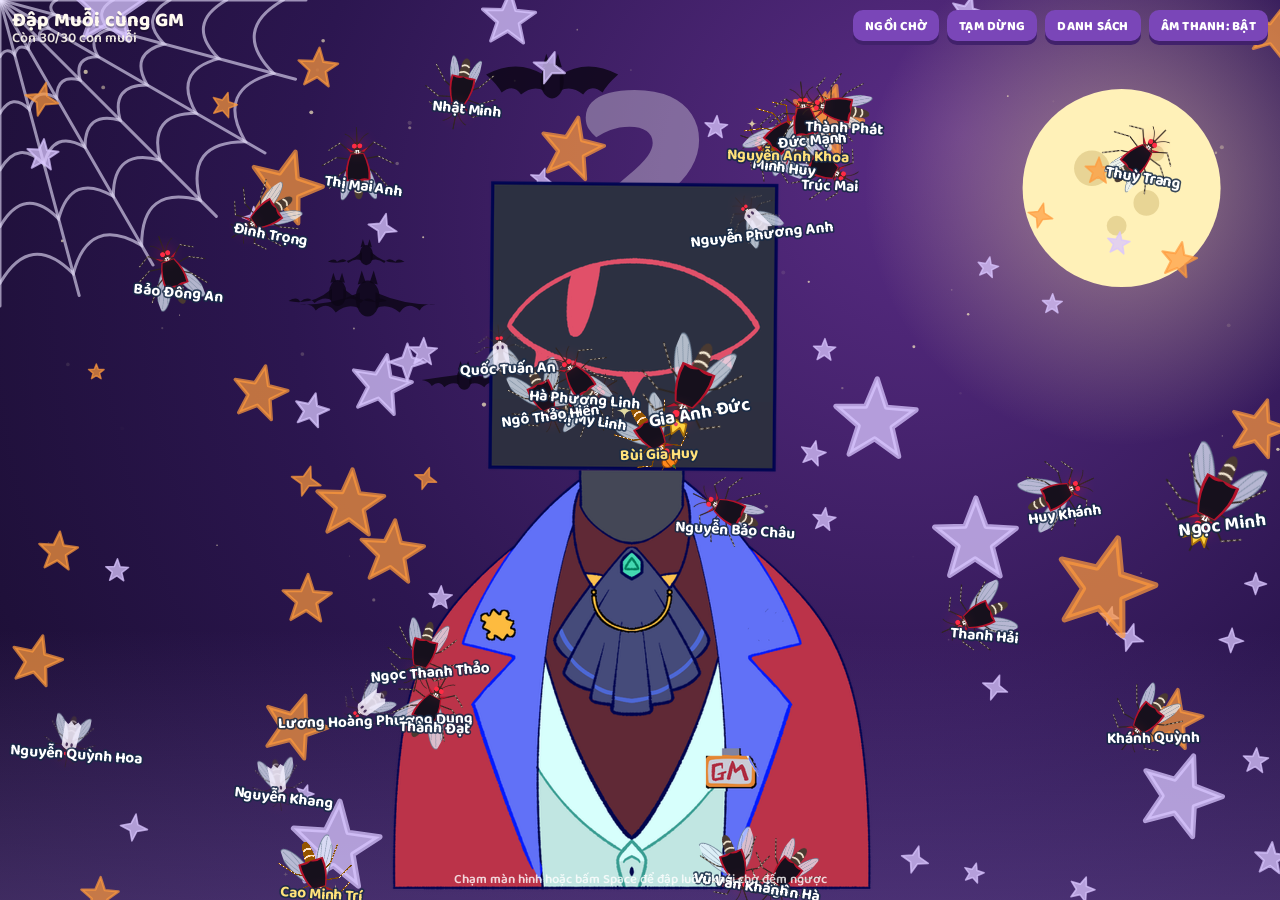
==== dap-muoi-gm.html @ 0e99fe3e "Đổi tên file game" ====
<!doctype html>
<html>
<head>

<meta charset=utf8>
<meta name=viewport content="width=device-width,initial-scale=1,viewport-fit=cover">

<style>:root{color-scheme:light;box-sizing:border-box;padding-top:env(safe-area-inset-top,0px);padding-bottom:env(safe-area-inset-bottom,0px)}html{scroll-padding-top:env(safe-area-inset-top,0px)}body{margin:0;padding:0;font:14px -apple-system,BlinkMacSystemFont,sans-serif;background:#fff;color:#000}img{max-width:100%}[hidden]:not([hidden=until-found i]){display:none!important}</style></head><body>

<title>Đập Muỗi cùng GM</title>
<link rel="preconnect" href="https://fonts.googleapis.com">
<link rel="preconnect" href="https://fonts.gstatic.com" crossorigin>
<link rel="stylesheet" href="https://fonts.googleapis.com/css2?family=Baloo+2:wght@500;700;800&display=swap">

<style>
/* Layout: one full-screen canvas stage in the avatar's own blue, chunky HUD chips on top, yellow "caught" card centred. Single deliberate look in both themes. */
:root{
  --wall-1:#5aaefc; --wall-2:#3a8de6;
  --ink:#1f2a33; --paper:#fffaf0;
  --card:#f6b81c; --card-edge:#fff4d6;
  --red:#e53b2f; --red-d:#a92318;
  --blue:#1f8ee8; --blue-d:#0f5fa6;
  --grey:#8e98a2; --grey-d:#5c656e;
  --orange:#f08a1c; --orange-d:#b45f08;
  --display:"Baloo 2", "Arial Rounded MT Bold", system-ui, sans-serif;
  color-scheme: light;
}
html,body{height:100%}
[hidden]{display:none!important}
body{background:var(--wall-2);color:var(--ink);font-family:var(--display);overflow:hidden;-webkit-tap-highlight-color:transparent}
#c{position:fixed;inset:0;display:block;touch-action:manipulation}

.hud{position:fixed;top:calc(10px + env(safe-area-inset-top,0px));right:max(12px,env(safe-area-inset-right,0px));display:flex;flex-wrap:wrap;justify-content:flex-end;gap:8px;max-width:calc(100% - 24px);z-index:5}
.tag{position:fixed;top:calc(10px + env(safe-area-inset-top,0px));left:max(12px,env(safe-area-inset-left,0px));z-index:5;color:var(--paper);line-height:1.05;text-shadow:0 2px 0 rgba(0,0,0,.25);pointer-events:none}
.tag b{display:block;font-size:20px;font-weight:800;letter-spacing:.01em}
.tag span{font-size:14px;font-weight:600;opacity:.9;font-variant-numeric:tabular-nums}

.b{font-family:var(--display);font-weight:800;border:0;border-radius:10px;cursor:pointer;color:#fff;letter-spacing:.02em;text-transform:uppercase;transition:transform .08s, box-shadow .08s}
.b:active{transform:translateY(3px)}
.b:focus-visible{outline:3px solid #fff;outline-offset:2px}
.chip{font-size:13px;padding:6px 12px 4px;background:var(--orange);box-shadow:0 4px 0 var(--orange-d)}
.chip:active{box-shadow:0 1px 0 var(--orange-d)}
.red{background:var(--red);box-shadow:0 5px 0 var(--red-d)}
.blue{background:var(--blue);box-shadow:0 5px 0 var(--blue-d)}
.grey{background:var(--grey);box-shadow:0 5px 0 var(--grey-d)}
.red:active{box-shadow:0 2px 0 var(--red-d)} .blue:active{box-shadow:0 2px 0 var(--blue-d)} .grey:active{box-shadow:0 2px 0 var(--grey-d)}

@media (max-width:560px){
  .hud{top:calc(54px + env(safe-area-inset-top,0px));left:max(12px,env(safe-area-inset-left,0px));right:max(12px,env(safe-area-inset-right,0px));justify-content:flex-start;max-width:none}
  .chip{font-size:12px;padding:5px 10px 3px}
}
.hint{position:fixed;left:0;right:0;bottom:calc(10px + env(safe-area-inset-bottom,0px));text-align:center;color:rgba(255,255,255,.8);font-size:13px;font-weight:600;pointer-events:none;z-index:4;padding-inline:16px}

/* caught card */
.cardwrap{position:fixed;inset:0;display:grid;place-items:center;z-index:8;padding-inline:max(16px,env(safe-area-inset-left,0px));pointer-events:none}
.card{pointer-events:auto;background:var(--card);border:7px solid var(--card-edge);border-radius:16px;box-shadow:0 18px 40px rgba(20,30,40,.45);padding:22px 26px 24px;width:min(520px,100%);text-align:center;display:grid;gap:12px;justify-items:center;transform:translateY(-6vh);animation:pop .45s cubic-bezier(.2,1.6,.4,1) both}
@keyframes pop{from{transform:translateY(-6vh) scale(.4) rotate(-6deg);opacity:0}to{transform:translateY(-6vh) scale(1) rotate(0);opacity:1}}
.card h2{margin:0;color:var(--red);font-size:clamp(28px,6.4vw,46px);line-height:1.05;font-weight:800;text-transform:uppercase;text-wrap:balance;text-shadow:0 2px 0 rgba(255,255,255,.35)}
.card .row{display:flex;flex-wrap:wrap;gap:10px;justify-content:center}
.card .b{font-size:15px;padding:9px 16px 7px}
.card .kind{margin:-6px 0 0;font-weight:800;font-size:18px;color:#7a3d00;text-transform:uppercase;letter-spacing:.04em}
.card .note{margin:0;font-weight:700;color:var(--ink)}
.blood{width:120px;height:46px}

/* sheets */
.veil{position:fixed;inset:0;background:rgba(15,22,30,.55);z-index:20;display:grid;place-items:center;padding-inline:max(16px,env(safe-area-inset-left,0px))}
.sheet{background:var(--paper);border-radius:16px;width:min(460px,100%);max-height:calc(100% - 40px);overflow:auto;padding:20px 22px;display:grid;gap:14px;box-shadow:0 20px 50px rgba(0,0,0,.4)}
.sheet h3{margin:0;font-size:24px;font-weight:800;line-height:1.1}
.sheet p{margin:0;font-size:14px;color:#5a6670;font-weight:500;line-height:1.4}
.sheet textarea{width:100%;min-height:240px;font:500 15px/1.5 var(--display);border:2px solid #d7dde2;border-radius:10px;padding:10px 12px;resize:vertical;color:var(--ink);background:#fff;box-sizing:border-box}
.sheet textarea:focus{outline:none;border-color:var(--blue)}
.sheet .row{display:flex;gap:10px;justify-content:flex-end;flex-wrap:wrap}
.sheet .b{font-size:14px;padding:8px 16px 6px}
.opt{display:grid;gap:6px}
.opt>span{font-size:13px;font-weight:700;text-transform:uppercase;letter-spacing:.06em;color:#5a6670}
.sw{display:flex;gap:8px;flex-wrap:wrap}
.sw button{font-family:var(--display);font-weight:700;font-size:14px;border:2px solid #d7dde2;background:#fff;border-radius:999px;padding:5px 12px 3px;cursor:pointer;color:var(--ink)}
.sw button.dot{width:34px;height:34px;padding:0;border-radius:50%}
.sw button[aria-pressed="true"]{border-color:var(--ink);box-shadow:0 0 0 2px var(--card) inset}
.sw button:focus-visible{outline:3px solid var(--blue);outline-offset:2px}
body.hal{background:#120a24}
.hal .chip{background:#7a46b8;box-shadow:0 4px 0 #41216b}
.hal .chip:active{box-shadow:0 1px 0 #41216b}
.hal .card{background:#ff8a1c;border-color:#2b1745}
.hal .card h2{color:#2b1745;text-shadow:0 2px 0 rgba(255,255,255,.3)}
.hal .card .kind{color:#fff}
#lookBtn{display:none!important}
</style>

<canvas id="c" aria-label="Màn chơi đập muỗi: muỗi mang tên bay quanh GM"></canvas>

<div class="tag"><b id="gameTitle">Đập Muỗi cùng GM</b><span id="count">…</span></div>
<div class="hud">
  <button class="b chip" id="idleBtn" aria-pressed="false">Ngồi chờ</button>
  <button class="b chip" id="pauseBtn">Tạm dừng</button>
  <button class="b chip" id="lookBtn">Trang phục</button>
  <button class="b chip" id="listBtn">Danh sách</button>
  <button class="b chip" id="soundBtn">Âm thanh: bật</button>
</div>
<div class="hint" id="hint">Chạm màn hình hoặc bấm Space để đập luôn, khỏi chờ đếm ngược</div>

<div class="cardwrap" id="cardwrap" hidden>
  <div class="card" id="card" role="dialog" aria-live="assertive">
    <h2 id="caughtName">Tên</h2>
    <p class="kind" id="caughtKind" hidden></p>
    <svg class="blood" viewBox="0 0 120 46" aria-hidden="true">
      <path d="M20 6 C26 18 32 24 32 31 a12 12 0 0 1-24 0 C8 24 14 18 20 6Z" fill="#d91f1f"/>
      <path d="M100 6 C106 18 112 24 112 31 a12 12 0 0 1-24 0 C88 24 94 18 100 6Z" fill="#d91f1f"/>
      <g stroke="#2a2420" stroke-width="1.6" stroke-linecap="round" fill="none">
        <path d="M60 20 l-10-9 M60 20 l10-9"/>
        <path d="M57 26 l-12 4 l-3 9 M63 26 l12 4 l3 9 M58 29 l-7 10 M62 29 l7 10 M58 23 l-12-2 M62 23 l12-2"/>
        <path d="M60 16 l0-9"/>
      </g>
      <ellipse cx="51" cy="17" rx="9" ry="4" fill="rgba(255,255,255,.75)" stroke="#2a2420" stroke-width="1" transform="rotate(-25 51 17)"/>
      <ellipse cx="69" cy="17" rx="9" ry="4" fill="rgba(255,255,255,.75)" stroke="#2a2420" stroke-width="1" transform="rotate(25 69 17)"/>
      <ellipse cx="60" cy="30" rx="3.6" ry="10" fill="#3b302a"/>
      <circle cx="60" cy="19" r="3.4" fill="#3b302a"/>
    </svg>
    <div class="row">
      <button class="b red" id="nextBtn">Bắt tiếp</button>
      <button class="b blue" id="replayBtn">Chơi lại danh sách cũ</button>
    </div>
    <p class="note" id="emptyNote" hidden>Hết muỗi rồi! Cả lớp đã bị gọi tên.</p>
    <button class="b grey" id="editBtn">Đổi danh sách</button>
  </div>
</div>

<div class="veil" id="listVeil" hidden>
  <div class="sheet" role="dialog" aria-labelledby="listTitle">
    <h3 id="listTitle">Danh sách muỗi</h3>
    <p>Mỗi dòng một tên (hoặc cách nhau bằng dấu phẩy). Danh sách có sẵn chỉ là tên mẫu, dán danh sách lớp của em vào là xong.</p>
    <textarea id="namesInput" spellcheck="false"></textarea>
    <div class="row">
      <button class="b grey" id="listCancel">Huỷ</button>
      <button class="b blue" id="listSave">Lưu & thả muỗi</button>
    </div>
  </div>
</div>

<div class="veil" id="lookVeil" hidden>
  <div class="sheet" role="dialog" aria-labelledby="lookTitle">
    <h3 id="lookTitle">Trang phục</h3>
    <p>Hoá trang cho nhân vật trước khi đi săn muỗi ma cà rồng 🎃</p>
    <div class="opt"><span>Giới tính</span><div class="sw" data-k="gender"></div></div>
    <div class="opt"><span>Kiểu tóc</span><div class="sw" data-k="style"></div></div>
    <div class="opt" id="lenOpt"><span>Độ dài</span><div class="sw" data-k="hair"></div></div>
    <div class="opt"><span>Màu tóc</span><div class="sw" data-k="hairColor"></div></div>
    <div class="opt"><span>Màu áo</span><div class="sw" data-k="shirt"></div></div>
    <div class="opt"><span>Trang trí nền</span><div class="sw" data-k="deco"></div></div>
    <div class="opt"><span>Phụ kiện</span><div class="sw" data-k="acc"></div></div>
    <div class="row"><button class="b blue" id="lookDone">Xong</button></div>
  </div>
</div>

<script>
(() => {
const STARS_SRC = "[data-uri]";
const SRC = {"mq_body": "[data-uri]", "mq_wing": "[data-uri]", "gm_body": "[data-uri]", "gm_head": "[data-uri]", "body": "[data-uri]", "front": "[data-uri]", "rib": "[data-uri]", "neck": "[data-uri]", "neck_red": "[data-uri]", "neck_m": "[data-uri]", "neck_m_red": "[data-uri]", "head": "[data-uri]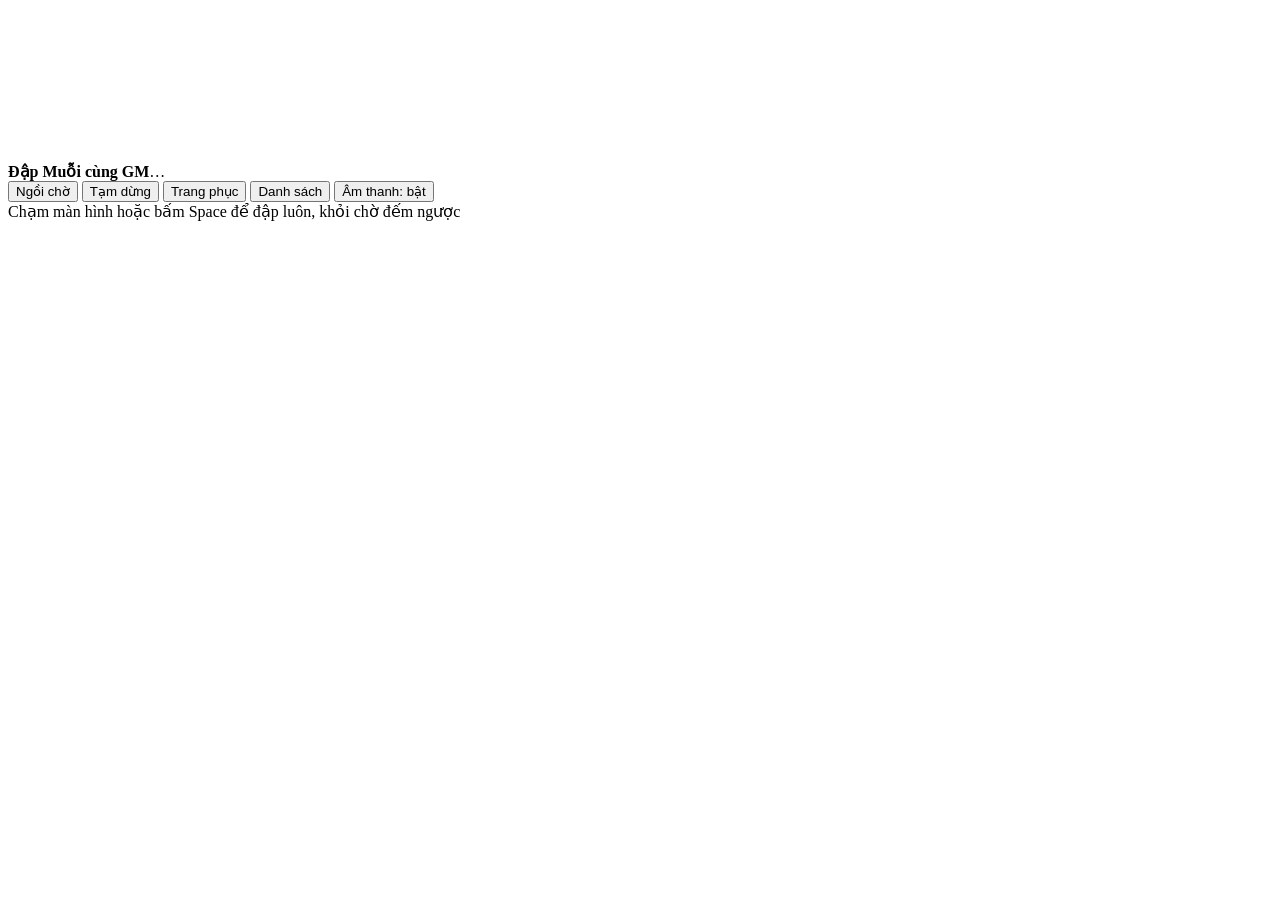
